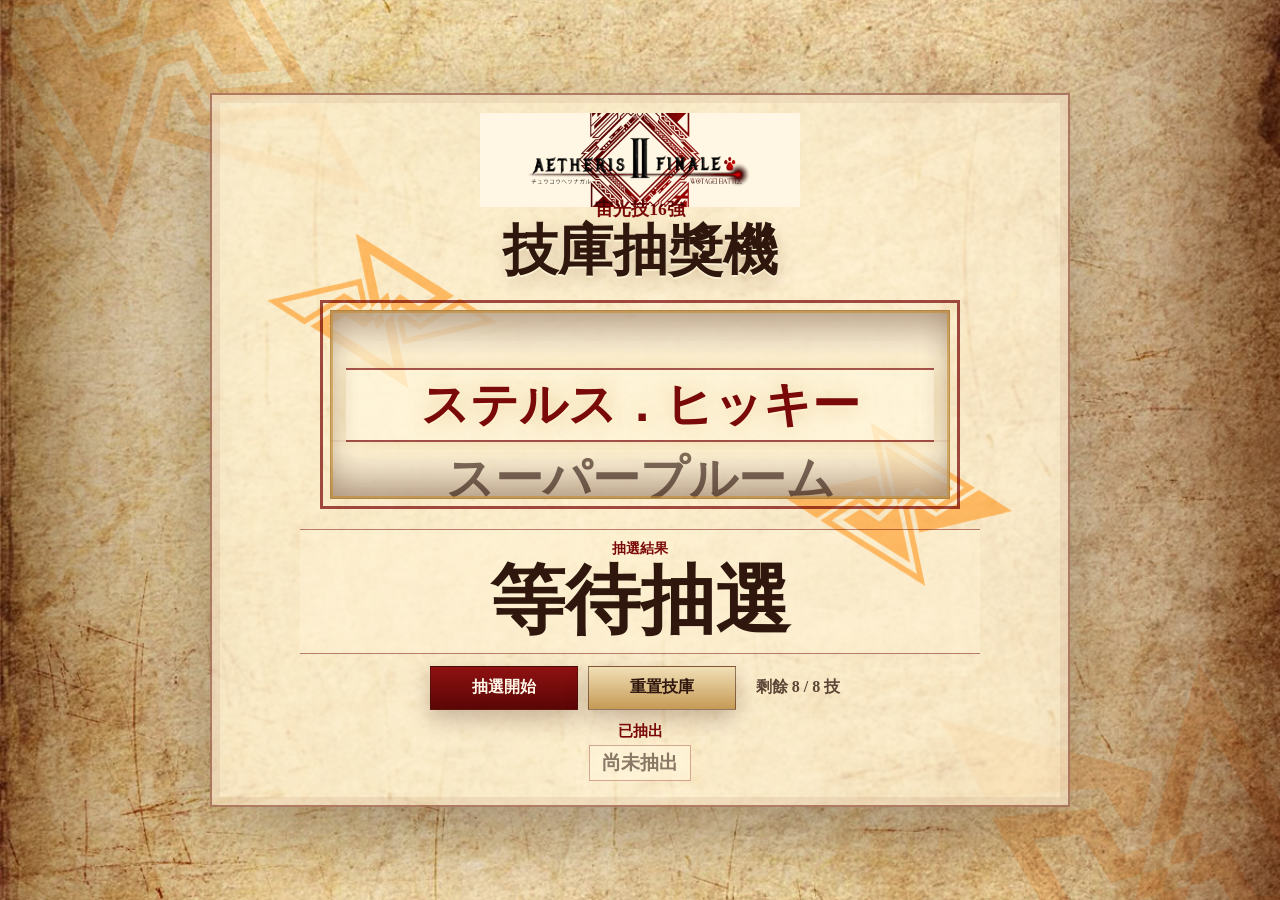
==== index.html @ fbfc126c "Initial waza picker site" ====
<!doctype html>
<html lang="zh-Hant">
  <head>
    <meta charset="utf-8" />
    <meta name="viewport" content="width=device-width, initial-scale=1" />
    <title>宙光技16強技庫抽獎機</title>
    <link rel="stylesheet" href="styles.css" />
  </head>
  <body>
    <main class="machine" aria-labelledby="app-title">
      <img class="crest crest-top" src="img/IMG_0223.PNG" alt="" />
      <img class="crest crest-bottom" src="img/IMG_0224.PNG" alt="" />

      <section class="stage">
        <header class="brand">
          <img src="img/logo.png" alt="Aetheris II Finale" class="logo" />
          <p class="eyebrow">宙光技16強</p>
          <h1 id="app-title">技庫抽獎機</h1>
        </header>

        <div class="draw-area" aria-live="polite">
          <div class="reel-shell">
            <img class="corner corner-left" src="img/IMG_0225.PNG" alt="" />
            <img class="corner corner-right" src="img/IMG_0227.PNG" alt="" />
            <div class="selector-line"></div>
            <div class="reel-window">
              <ul class="reel" id="reel"></ul>
            </div>
          </div>

          <div class="result-panel">
            <span class="label">抽選結果</span>
            <strong id="resultText">等待抽選</strong>
          </div>
        </div>

        <footer class="controls">
          <button id="drawButton" type="button">抽選開始</button>
          <button id="resetButton" type="button" class="secondary">重置技庫</button>
          <p id="remainingText">剩餘 8 / 8 技</p>
        </footer>

        <section class="drawn-history" aria-labelledby="history-title">
          <h2 id="history-title">已抽出</h2>
          <ul id="drawnList">
            <li class="empty">尚未抽出</li>
          </ul>
        </section>
      </section>
    </main>

    <script src="script.js"></script>
  </body>
</html>
---- styles.css ----
:root {
  --ink: #2f170e;
  --wine: #7a0909;
  --gold: #c68c2b;
  --paper: #f6ead0;
  --paper-deep: #d6b97a;
  --shadow: rgba(31, 12, 5, 0.38);
}

* {
  box-sizing: border-box;
}

body {
  min-height: 100vh;
  margin: 0;
  color: var(--ink);
  font-family: "Yu Mincho", "Hiragino Mincho ProN", "Noto Serif TC", serif;
  background: #1f120a url("img/bg.jpg") center / cover fixed;
}

button {
  font: inherit;
}

.machine {
  position: relative;
  min-height: 100vh;
  display: grid;
  place-items: center;
  padding: clamp(8px, 2vw, 24px);
  overflow: clip;
}

.machine::before {
  content: "";
  position: absolute;
  inset: 0;
  background:
    linear-gradient(90deg, rgba(45, 12, 6, 0.34), transparent 20%, transparent 80%, rgba(45, 12, 6, 0.36)),
    radial-gradient(circle at 50% 38%, rgba(255, 245, 211, 0.16), transparent 42%);
  pointer-events: none;
}

.stage {
  position: relative;
  z-index: 1;
  width: min(860px, 100%);
  display: grid;
  grid-template-rows: auto 1fr auto auto;
  align-items: center;
  gap: clamp(7px, 1.3vh, 12px);
  padding: clamp(12px, 2.4vw, 24px);
  border: 2px solid rgba(114, 35, 20, 0.55);
  background: rgba(255, 244, 214, 0.68);
  box-shadow: 0 28px 80px var(--shadow), inset 0 0 0 8px rgba(111, 38, 18, 0.08);
  backdrop-filter: blur(1px);
}

.brand {
  display: grid;
  justify-items: center;
  text-align: center;
}

.logo {
  width: min(320px, 68vw);
  height: clamp(76px, 13vh, 94px);
  object-fit: cover;
  mix-blend-mode: multiply;
  filter: contrast(1.08);
  margin-block: -6px -10px;
}

.eyebrow {
  margin: 0;
  color: var(--wine);
  font-size: clamp(0.92rem, 1.6vw, 1.1rem);
  font-weight: 700;
  letter-spacing: 0;
}

h1 {
  margin: 2px 0 0;
  font-size: clamp(1.8rem, 4.7vw, 3.45rem);
  line-height: 1;
  color: var(--ink);
  text-shadow: 0 2px 0 rgba(255, 246, 218, 0.8), 0 8px 18px rgba(73, 23, 8, 0.18);
}

.draw-area {
  display: grid;
  justify-items: center;
  gap: 10px;
}

.reel-shell {
  position: relative;
  width: min(660px, 100%);
  padding: clamp(12px, 2.4vw, 20px);
}

.reel-shell::before,
.reel-shell::after {
  content: "";
  position: absolute;
  inset: 10px;
  border: 3px solid rgba(122, 9, 9, 0.72);
  pointer-events: none;
}

.reel-shell::after {
  inset: 20px;
  border-color: rgba(198, 140, 43, 0.56);
}

.corner {
  position: absolute;
  width: clamp(120px, 21vw, 220px);
  opacity: 0.52;
  pointer-events: none;
  mix-blend-mode: multiply;
}

.corner-left {
  left: -38px;
  top: -60px;
  transform: rotate(-12deg);
}

.corner-right {
  right: -38px;
  bottom: -70px;
  transform: rotate(168deg);
}

.reel-window {
  position: relative;
  height: clamp(158px, 21vh, 198px);
  overflow: hidden;
  border: 1px solid rgba(63, 25, 12, 0.42);
  background:
    linear-gradient(180deg, rgba(65, 19, 10, 0.2), transparent 25%, transparent 75%, rgba(65, 19, 10, 0.22)),
    rgba(255, 246, 219, 0.76);
  box-shadow: inset 0 16px 28px rgba(66, 28, 8, 0.18), inset 0 -16px 28px rgba(66, 28, 8, 0.18);
}

.reel {
  --offset: 0px;
  list-style: none;
  margin: 0;
  padding: 0;
  transform: translateY(var(--offset));
  transition: transform 120ms ease-out;
  will-change: transform;
}

.reel.spinning {
  transition: transform 52ms linear;
}

.reel.slowing {
  transition: transform 260ms cubic-bezier(0.1, 0.85, 0.18, 1);
}

.reel.suspense {
  transition: transform 380ms cubic-bezier(0.12, 0.72, 0.18, 1);
}

.reel li {
  height: 74px;
  display: grid;
  place-items: center;
  padding: 0 20px;
  color: rgba(47, 23, 14, 0.62);
  font-size: clamp(1.45rem, 5vw, 3rem);
  font-weight: 800;
  text-align: center;
  border-bottom: 1px solid rgba(122, 9, 9, 0.14);
  white-space: nowrap;
}

.reel li.is-active {
  color: var(--wine);
  text-shadow: 0 2px 0 rgba(255, 242, 206, 0.9), 0 0 22px rgba(198, 140, 43, 0.38);
}

.selector-line {
  position: absolute;
  z-index: 2;
  left: clamp(20px, 4vw, 36px);
  right: clamp(20px, 4vw, 36px);
  top: 50%;
  height: 74px;
  transform: translateY(-50%);
  border-block: 2px solid rgba(122, 9, 9, 0.68);
  box-shadow: 0 0 28px rgba(198, 140, 43, 0.28);
  pointer-events: none;
}

.result-panel {
  width: min(680px, 100%);
  min-height: 96px;
  display: grid;
  place-items: center;
  gap: 2px;
  padding: 10px 20px;
  border-block: 1px solid rgba(122, 9, 9, 0.5);
  background: rgba(255, 244, 214, 0.48);
}

.label {
  color: var(--wine);
  font-size: 0.85rem;
  font-weight: 700;
}

#resultText {
  font-size: clamp(2.15rem, 7vw, 4.7rem);
  line-height: 1.1;
  text-align: center;
}

.controls {
  display: flex;
  align-items: center;
  justify-content: center;
  flex-wrap: wrap;
  gap: 10px;
}

.controls button {
  min-width: 148px;
  min-height: 44px;
  border: 1px solid rgba(54, 21, 12, 0.5);
  background: linear-gradient(180deg, #8f1111, #5b0606);
  color: #fff8e8;
  font-weight: 800;
  cursor: pointer;
  box-shadow: 0 10px 22px rgba(52, 12, 8, 0.24);
}

.controls button:hover:not(:disabled) {
  filter: brightness(1.08);
}

.controls button:disabled {
  cursor: not-allowed;
  opacity: 0.58;
}

.controls .secondary {
  background: linear-gradient(180deg, #f1dfb6, #c69a55);
  color: var(--ink);
}

.controls .secondary.confirming {
  background: linear-gradient(180deg, #bb7a23, #8b430d);
  color: #fff8e8;
}

#remainingText {
  min-width: 104px;
  margin: 0;
  color: rgba(47, 23, 14, 0.78);
  font-weight: 700;
  text-align: center;
}

.drawn-history {
  display: grid;
  gap: 6px;
  padding-top: 2px;
}

.drawn-history h2 {
  margin: 0;
  color: var(--wine);
  font-size: 0.95rem;
  line-height: 1;
  text-align: center;
}

#drawnList {
  display: flex;
  flex-wrap: wrap;
  justify-content: center;
  gap: 8px;
  min-height: 30px;
  margin: 0;
  padding: 0;
  list-style: none;
}

#drawnList li {
  min-height: 30px;
  display: grid;
  place-items: center;
  padding: 4px 12px;
  border: 1px solid rgba(122, 9, 9, 0.32);
  background: rgba(255, 246, 219, 0.6);
  color: var(--ink);
  font-size: clamp(0.95rem, 2vw, 1.2rem);
  font-weight: 800;
}

#drawnList .empty {
  color: rgba(47, 23, 14, 0.56);
}

.crest {
  position: absolute;
  z-index: 0;
  width: min(58vw, 520px);
  opacity: 0.22;
  mix-blend-mode: multiply;
  pointer-events: none;
}

.crest-top {
  top: -150px;
  left: -120px;
  transform: rotate(15deg);
}

.crest-bottom {
  right: -150px;
  bottom: -170px;
  transform: rotate(195deg);
}

.stage.flash {
  animation: flash 680ms ease-out;
}

.stage.is-drawing .selector-line {
  animation: selectorPulse 720ms ease-in-out infinite;
}

.stage.is-drawing .reel-window {
  box-shadow:
    inset 0 16px 28px rgba(66, 28, 8, 0.18),
    inset 0 -16px 28px rgba(66, 28, 8, 0.18),
    0 0 34px rgba(122, 9, 9, 0.18);
}

.stage.final-hit {
  animation: finalHit 560ms ease-out;
}

@keyframes flash {
  0%,
  100% {
    box-shadow: 0 28px 80px var(--shadow), inset 0 0 0 8px rgba(111, 38, 18, 0.08);
  }
  36% {
    box-shadow: 0 28px 96px rgba(122, 9, 9, 0.42), inset 0 0 0 8px rgba(198, 140, 43, 0.26);
  }
}

@keyframes selectorPulse {
  0%,
  100% {
    border-color: rgba(122, 9, 9, 0.62);
    box-shadow: 0 0 20px rgba(198, 140, 43, 0.22);
  }
  50% {
    border-color: rgba(198, 140, 43, 0.95);
    box-shadow: 0 0 46px rgba(198, 140, 43, 0.54);
  }
}

@keyframes finalHit {
  0% {
    transform: scale(1);
  }
  28% {
    transform: scale(1.012);
    box-shadow: 0 30px 110px rgba(122, 9, 9, 0.46), inset 0 0 0 8px rgba(198, 140, 43, 0.34);
  }
  44% {
    transform: translateX(-3px) scale(1.006);
  }
  58% {
    transform: translateX(3px) scale(1.006);
  }
  100% {
    transform: scale(1);
  }
}

@media (max-width: 640px) {
  .logo {
    width: min(260px, 72vw);
    height: 76px;
    margin-block: -6px -10px;
  }

  .reel li,
  .selector-line {
    height: 68px;
  }

  .reel li {
    white-space: normal;
  }

  .controls {
    align-items: stretch;
  }

  .controls button {
    flex: 1 1 160px;
  }

  .result-panel {
    min-height: 86px;
  }

  #drawnList li {
    flex: 1 1 130px;
  }
}
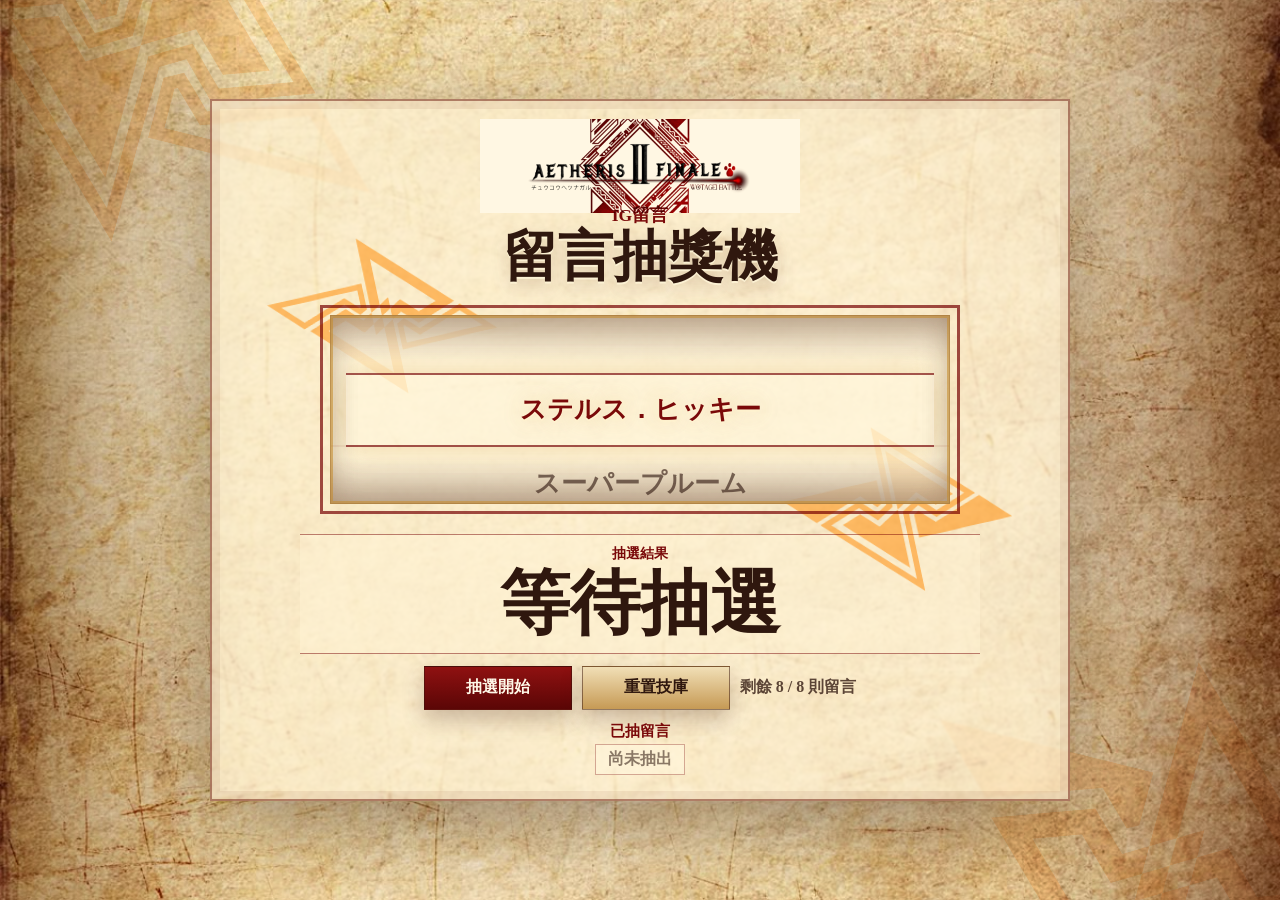
==== commit de8ae6b0: "Create IG comment raffle version" ====
--- a/index.html
+++ b/index.html
@@ -3,7 +3,7 @@
   <head>
     <meta charset="utf-8" />
     <meta name="viewport" content="width=device-width, initial-scale=1" />
-    <title>宙光技16強技庫抽獎機</title>
+    <title>IG留言抽獎機</title>
     <link rel="stylesheet" href="styles.css" />
   </head>
   <body>
@@ -14,8 +14,8 @@
       <section class="stage">
         <header class="brand">
           <img src="img/logo.png" alt="Aetheris II Finale" class="logo" />
-          <p class="eyebrow">宙光技16強</p>
-          <h1 id="app-title">技庫抽獎機</h1>
+          <p class="eyebrow">IG留言</p>
+          <h1 id="app-title">留言抽獎機</h1>
         </header>
 
         <div class="draw-area" aria-live="polite">
@@ -37,11 +37,11 @@
         <footer class="controls">
           <button id="drawButton" type="button">抽選開始</button>
           <button id="resetButton" type="button" class="secondary">重置技庫</button>
-          <p id="remainingText">剩餘 8 / 8 技</p>
+          <p id="remainingText">剩餘 0 / 0 則留言</p>
         </footer>
 
         <section class="drawn-history" aria-labelledby="history-title">
-          <h2 id="history-title">已抽出</h2>
+          <h2 id="history-title">已抽留言</h2>
           <ul id="drawnList">
             <li class="empty">尚未抽出</li>
           </ul>
--- a/styles.css
+++ b/styles.css
@@ -173,7 +173,6 @@
   place-items: center;
   padding: 0 20px;
   color: rgba(47, 23, 14, 0.62);
-  font-size: clamp(1.45rem, 5vw, 3rem);
   font-weight: 800;
   text-align: center;
   border-bottom: 1px solid rgba(122, 9, 9, 0.14);
@@ -216,7 +215,7 @@
 }
 
 #resultText {
-  font-size: clamp(2.15rem, 7vw, 4.7rem);
+  font-size: clamp(1.9rem, 5.5vw, 4.7rem);
   line-height: 1.1;
   text-align: center;
 }
@@ -300,8 +299,11 @@
   border: 1px solid rgba(122, 9, 9, 0.32);
   background: rgba(255, 246, 219, 0.6);
   color: var(--ink);
-  font-size: clamp(0.95rem, 2vw, 1.2rem);
   font-weight: 800;
+  white-space: normal;
+  overflow-wrap: anywhere;
+  word-break: break-word;
+  text-align: center;
 }
 
 #drawnList .empty {
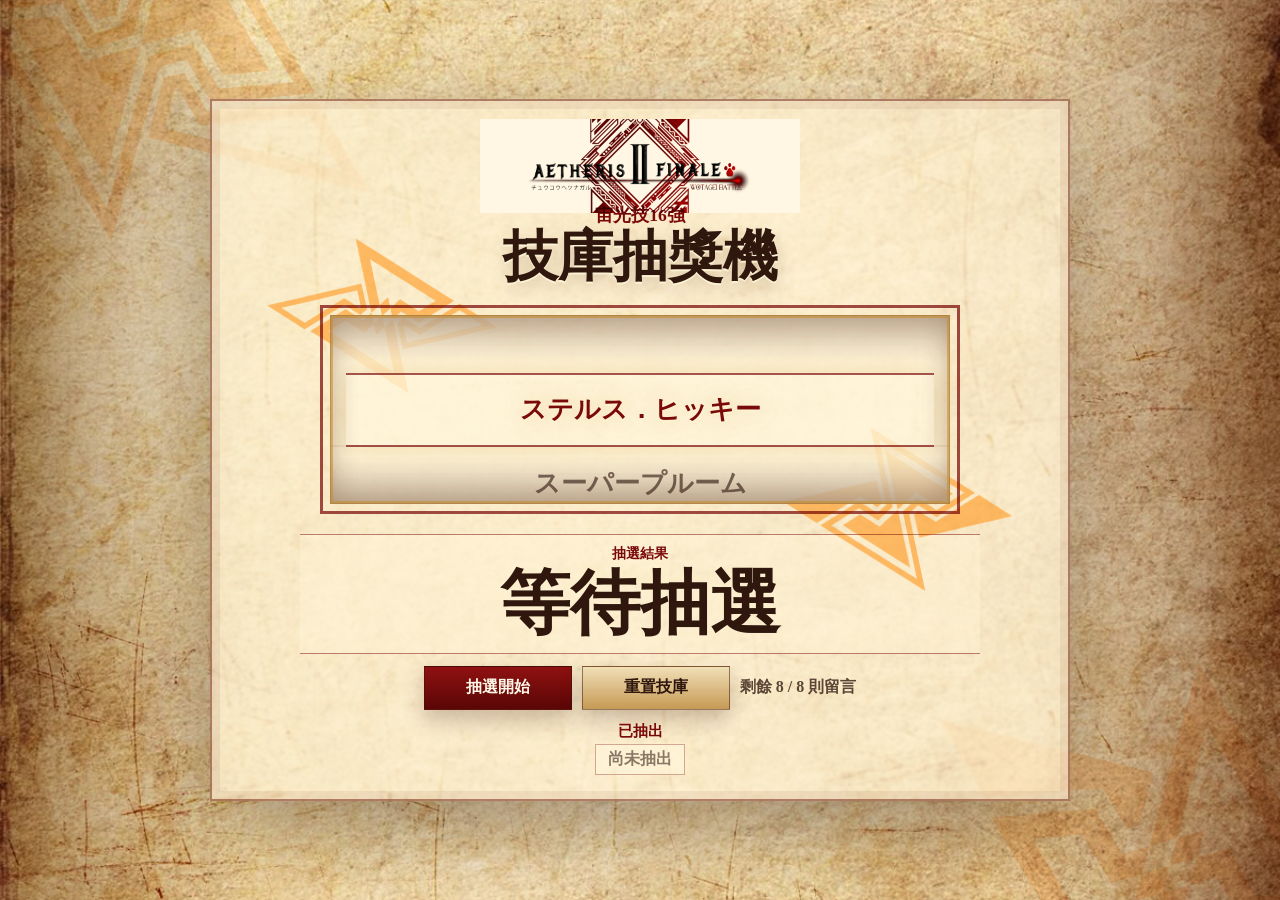
==== commit 5ccbaa1a: "fix" ====
--- a/index.html
+++ b/index.html
@@ -3,10 +3,10 @@
   <head>
     <meta charset="utf-8" />
     <meta name="viewport" content="width=device-width, initial-scale=1" />
-    <title>IG留言抽獎機</title>
+    <title>宙光技16強技庫抽獎機</title>
     <link rel="stylesheet" href="styles.css" />
   </head>
-  <body>
+  <body class="original-page">
     <main class="machine" aria-labelledby="app-title">
       <img class="crest crest-top" src="img/IMG_0223.PNG" alt="" />
       <img class="crest crest-bottom" src="img/IMG_0224.PNG" alt="" />
@@ -14,8 +14,8 @@
       <section class="stage">
         <header class="brand">
           <img src="img/logo.png" alt="Aetheris II Finale" class="logo" />
-          <p class="eyebrow">IG留言</p>
-          <h1 id="app-title">留言抽獎機</h1>
+          <p class="eyebrow">宙光技16強</p>
+          <h1 id="app-title">技庫抽獎機</h1>
         </header>
 
         <div class="draw-area" aria-live="polite">
@@ -37,11 +37,11 @@
         <footer class="controls">
           <button id="drawButton" type="button">抽選開始</button>
           <button id="resetButton" type="button" class="secondary">重置技庫</button>
-          <p id="remainingText">剩餘 0 / 0 則留言</p>
+          <p id="remainingText">剩餘 8 / 8 技</p>
         </footer>
 
         <section class="drawn-history" aria-labelledby="history-title">
-          <h2 id="history-title">已抽留言</h2>
+          <h2 id="history-title">已抽出</h2>
           <ul id="drawnList">
             <li class="empty">尚未抽出</li>
           </ul>
--- a/styles.css
+++ b/styles.css
@@ -177,6 +177,11 @@
   text-align: center;
   border-bottom: 1px solid rgba(122, 9, 9, 0.14);
   white-space: nowrap;
+}
+
+.original-page .reel li {
+  font-size: clamp(1.1rem, 2.8vw, 2rem);
+  line-height: 1.05;
 }
 
 .reel li.is-active {
@@ -407,6 +412,10 @@
     white-space: normal;
   }
 
+  .original-page .reel li {
+    font-size: clamp(0.98rem, 4.2vw, 1.55rem);
+  }
+
   .controls {
     align-items: stretch;
   }
